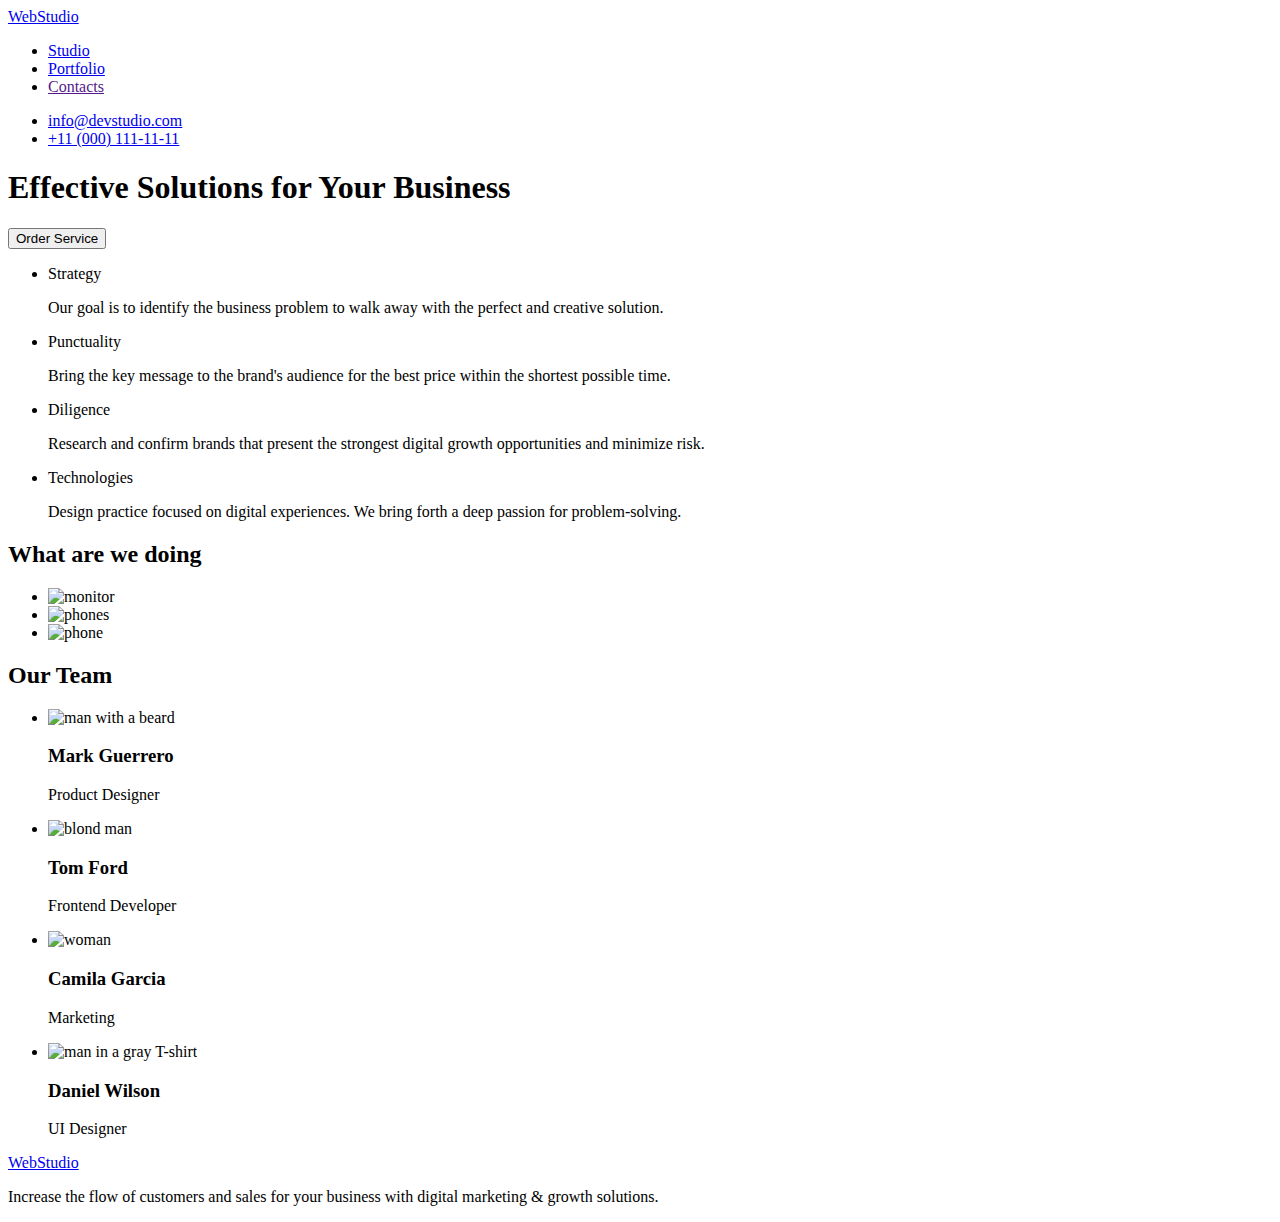
==== index.html @ 8718f3e8 "Create index.html" ====
<!DOCTYPE html>
<html lang="en">
<head>
    <meta charset="UTF-8">
    <meta http-equiv="X-UA-Compatible" content="IE=edge">
    <meta name="viewport" content="width=device-width, initial-scale=1.0">
    <title>Webstudio</title>
    <link rel="preconnect" href="https://fonts.googleapis.com">
    <link rel="preconnect" href="https://fonts.gstatic.com" crossorigin>
    <link href="https://fonts.googleapis.com/css2?family=Raleway:wght@800&family=Roboto:wght@400;500;700;900&display=swap" rel="stylesheet">
    <link rel="stylesheet" href="./css/styles.css">
</head>
<body>
    <!--HEADER-->   
    <header class="header">
        <a class="header-logo link" href="./index.html">Web<span class="header-logo-studio">Studio</span></a>
        <nav class="header-navigation">
            <ul class="header-list list">
                <li class="header-item">
                    <a class="header-link link current" href="./index.html">Studio</a>
                </li>
                <li class="header-item">
                    <a class="header-link link" href="./portfolio.html">Portfolio</a>
                </li>
                <li class="header-item">
                    <a class="header-link link" href="">Contacts</a>
                </li>
            </ul>
        </nav>
        <ul class="header-list list">
            <li class="header-item">
                <a class="contacts link" href="mailto:info@devstudio.com">info@devstudio.com</a>
            </li>
            <li class="header-item">
                <a class="contacts link" href="tel:+11(000)1111111">+11 (000) 111-11-11</a>
            </li>
        </ul>
    </header>
    <main>
        <!--Hero-->
        <section class="hero">
            <h1 class="main-title">Effective Solutions for Your Business</h1>
            <button class="modal-btn" type="button">Order Service</button>
        </section>
        <section class="solutions">
            <h2 hidden>solution</h2>
                <ul class="menu-solutions list">
                    <li class="menu-item">
                        <p class="menu-name">Strategy</p>
                        <p class="menu-text">Our goal is to identify the business
                            problem to walk away with the perfect and creative solution. </p>
                    </li>
                    <li class="menu-item">
                        <p class="menu-name">Punctuality</p>
                        <p class="menu-text">Bring the key message to the brand's audience for the best price within the shortest possible time.</p>
                    </li>
                    <li class="menu-item">
                        <p class="menu-name">Diligence</p>
                        <p class="menu-text">Research and confirm brands that present the strongest digital growth opportunities and minimize risk.
                        </p>
                    </li>
                    <li class="menu-item">
                        <p class="menu-name">Technologies</p>
                        <p class="menu-text">Design practice focused on digital experiences. We bring forth a deep passion for problem-solving.</p>
                    </li>
                </ul>
        </section>
        <section class="images">
            <h2 class="images-title title">What are we doing</h2>
            <ul class="images-menu list">
                <li class="images-item"> 
                    <img src="./images/homework1/monitor.jpg" alt="monitor" width="360" height="300">
                </li>
                <li class="images-item"> 
                    <img src="./images/homework1/phones.jpg" alt="phones" width="360" height="300"> 
                </li>
                <li class="images-item">
                    <img src="./images/homework1/phone.jpg" alt="phone" width="360" height="300"> 
                </li>
            </ul>
        </section>
        <section class="team">
            <h2 class="team-title title">Our Team</h2>
            <ul class="team-photo list">
                <li class="team-item">
                    <img src="/images/homework1/mark_guerrero.jpg" alt="man with a beard" width="264" height="260"> 
                <h3 class="team-name">Mark Guerrero</h3> 
            <p class="team-text">Product Designer</p>
        </li>
                <li class="team-item">
                    <img src="./images/homework1/tom_ford.jpg" alt="blond man" width="264" height="260"> 
                <h3 class="team-name">Tom Ford</h3>
            <p class="team-text">Frontend Developer</p>
        </li>
                <li class="team-item">
                    <img src="./images/homework1/camila_garcia.jpg" alt="woman" width="264" height="260"> 
                    <h3 class="team-name">Camila Garcia</h3>
                    <p class="team-text">Marketing</p>
                </li>
                <li class="team-item">
                    <img src="./images/homework1/daniel_wilson.jpg" alt="man in a gray T-shirt" width="264" height="260"> 
                    <h3 class="team-name">Daniel Wilson</h3>
                <p class="team-text">UI Designer</p>
            </li>
            </ul>
        </section>
    </main>
    <footer class="footer">
        <a class="footer-link link" href="/">Web<span class="footer-studio">Studio</span></a>
        <p class="footer-text">Increase the flow of customers and sales for your business with digital marketing & growth solutions.</p>
    </footer>
</body>
</html>
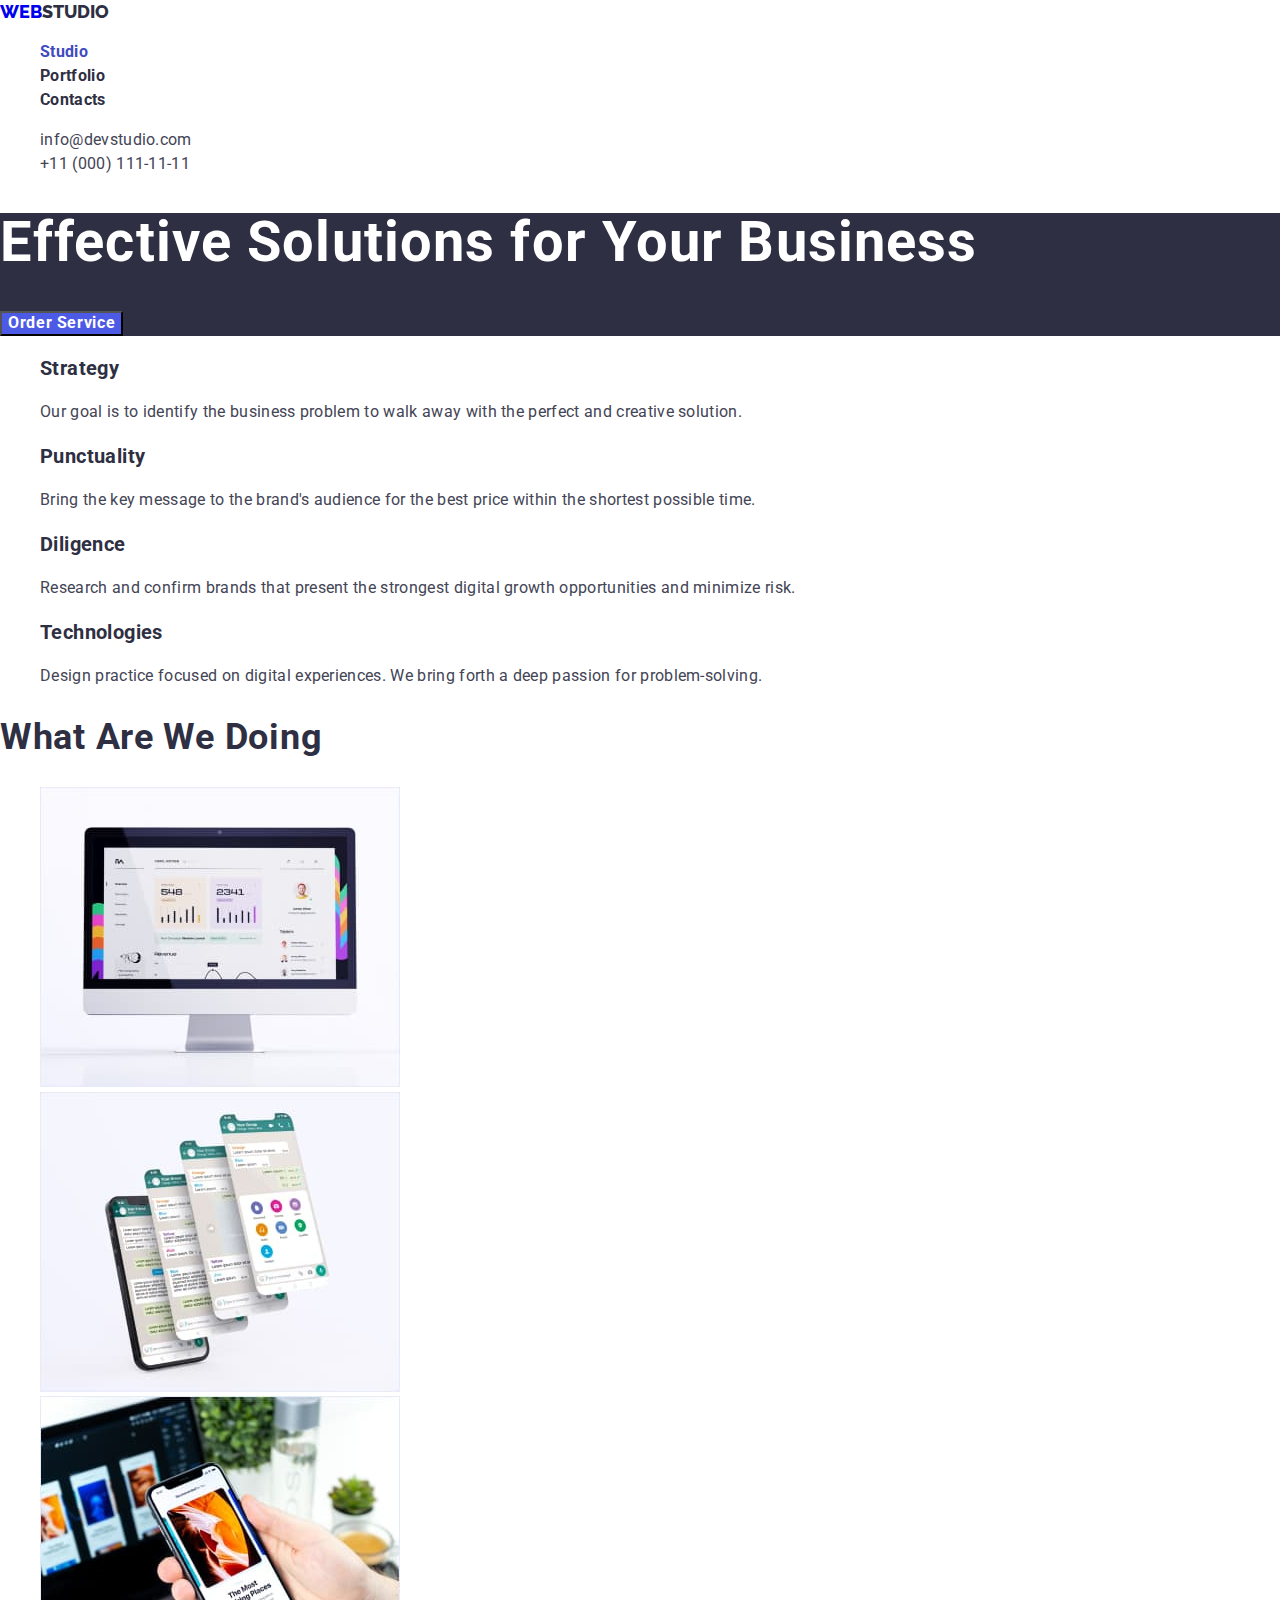
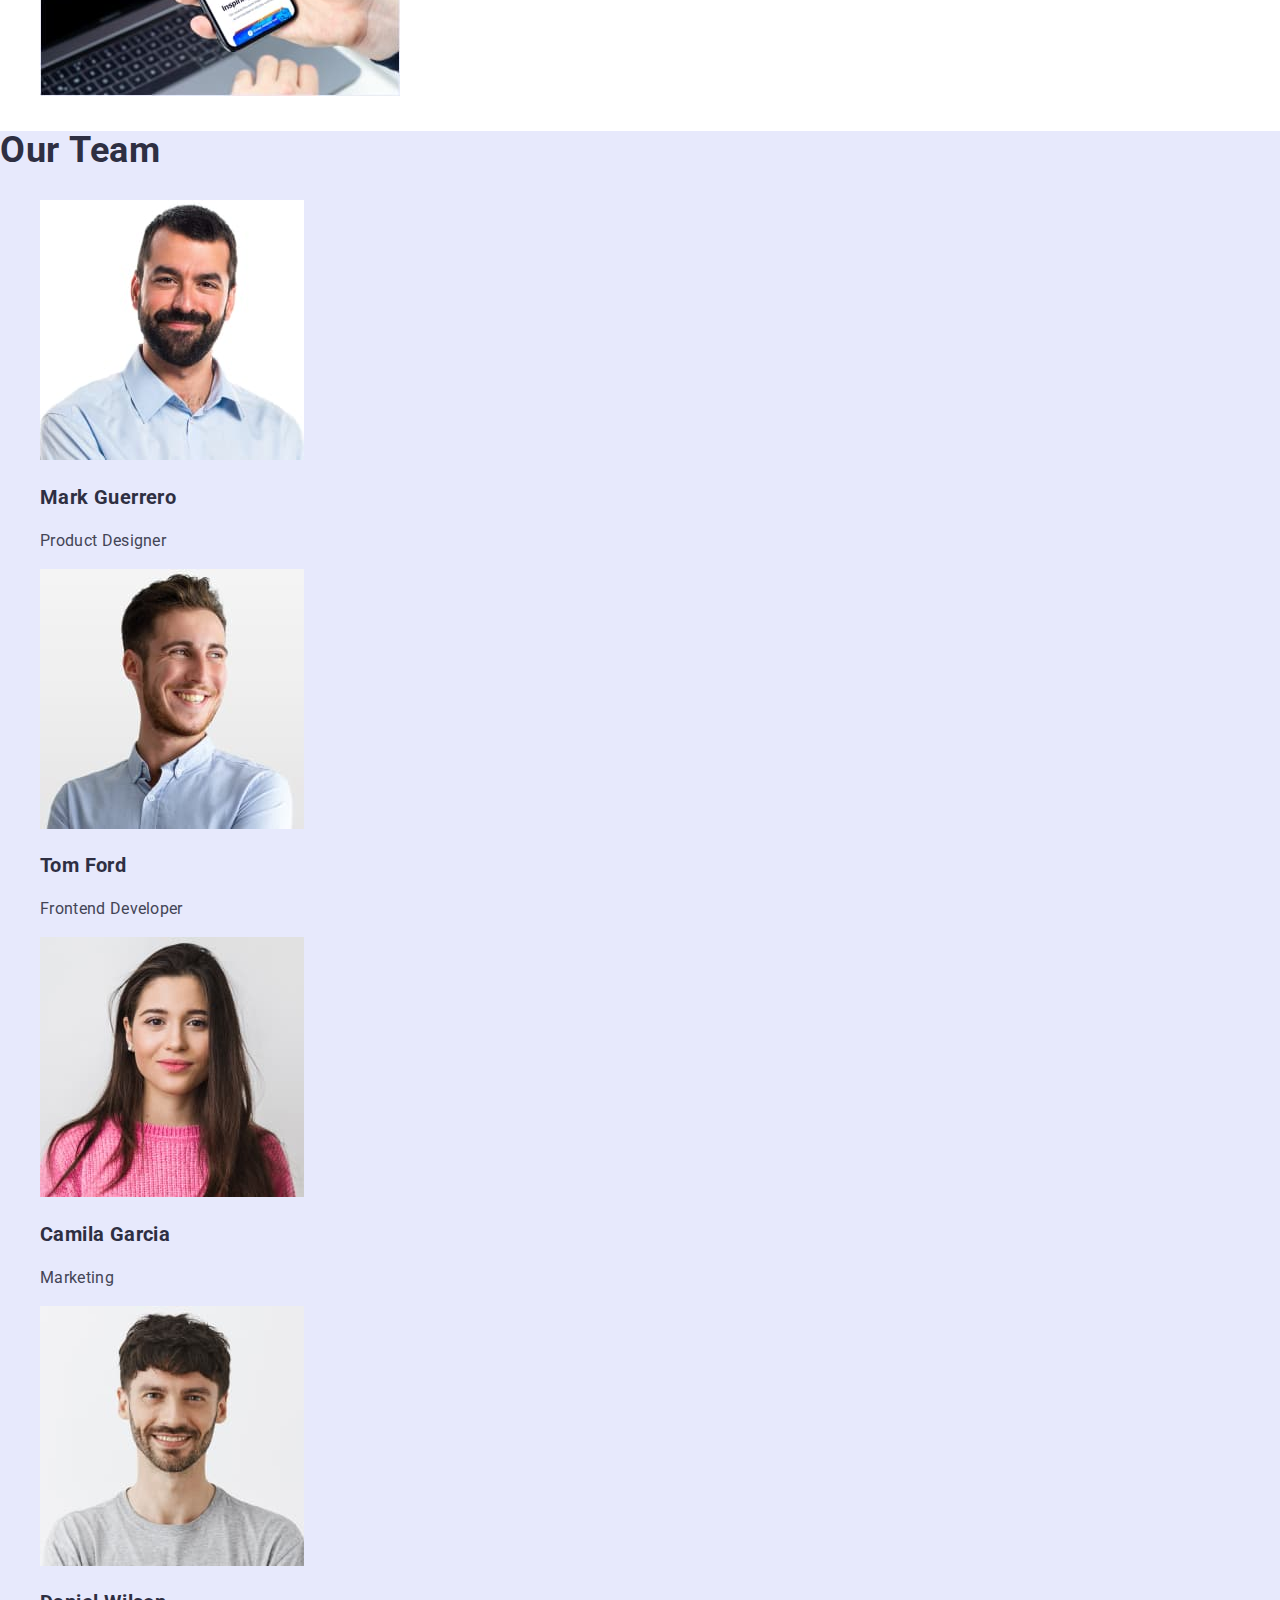
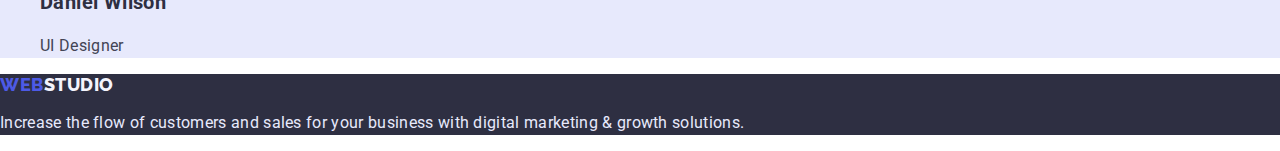
==== commit f0d9188b: "Update index.html" ====
--- a/index.html
+++ b/index.html
@@ -5,6 +5,7 @@
     <meta http-equiv="X-UA-Compatible" content="IE=edge">
     <meta name="viewport" content="width=device-width, initial-scale=1.0">
     <title>Webstudio</title>
+    <link rel="stylesheet" href="https://cdn.jsdelivr.net/npm/modern-normalize@1.1.0/modern-normalize.min.css">
     <link rel="preconnect" href="https://fonts.googleapis.com">
     <link rel="preconnect" href="https://fonts.gstatic.com" crossorigin>
     <link href="https://fonts.googleapis.com/css2?family=Raleway:wght@800&family=Roboto:wght@400;500;700;900&display=swap" rel="stylesheet">
--- a/css/styles.css
+++ b/css/styles.css
@@ -0,0 +1,224 @@
+:root {
+    --dark-color:#2E2F42;
+    --text-color: #434455;
+    --pressed-state-color: #404BBF;
+    --btn-color: #FFFFFF;
+    --links-color: #4D5AE5;
+    --accent-color:#E7E9FC;
+    --footer-logo-color: #F4F4FD;
+}
+body {
+    font-family: 'Roboto', sans-serif;
+   color: var(--text-color);
+
+}
+/*------------HEADER----------------*/
+.list {
+    list-style: none;
+}
+.link {
+    text-decoration: none;
+}
+.header-logo {
+font-family: 'Raleway', sans-serif;
+font-weight: 800;
+font-size: 18px;
+line-height: 1.33;
+text-transform: uppercase;
+}
+
+.header-logo-studio {
+/* NAVY BLUE */
+color: var(--dark-color);}
+
+
+/*-----------------nav-------------------------*/
+.header-link {
+    font-weight: 700;
+    font-size: 16px;
+    line-height: 1.5;
+    letter-spacing: 0.02em;
+   /* navy blue */
+    color: var(--dark-color);
+}
+.header-link:hover,
+.header-link:focus {
+    color: var(--pressed-state-color);
+    background-color:var(--btn-color);
+}
+.header-list .header-link.current {
+    color: var(--pressed-state-color);
+}
+
+/*-------------/nav----------------*/
+
+
+/*--------------contacts--------------*/
+.contacts {
+    font-size: 16px;
+    line-height: 1.5;
+    letter-spacing: 0.02em;
+/* SLATE */
+    color: var(--text-color);
+}
+.contacts:hover,
+.contacts:focus {
+    color: var(--pressed-state-color);
+   background-color: var(--btn-color);
+}
+/*----------------/contacts-------------------*/
+/*--------------------/HEADER-----------*/
+/*---------------MAIN-HERO-------------------*/
+.hero {
+    background-color: var(--dark-color);
+}
+.main-title {
+
+font-weight: 700;
+font-size: 56px;
+line-height: 1.07;
+letter-spacing: 0.02em;
+color: var(--btn-color);
+}
+.modal-btn {
+  font-family: inherit;
+    font-weight: 700;
+    font-size: 16px;
+    line-height: 1.18;
+    letter-spacing: 0.04em;
+    cursor: pointer;
+    color: var(--btn-color);    
+    background-color: var(--links-color);
+}
+.modal-btn:hover,
+.modal-btn:focus
+ { 
+background-color: var(--pressed-state-color);
+}
+/*-----------------/Hero----------------*/
+/*----------------- Section-SOLUTIONS---------*/
+.menu-name{
+   
+    font-weight: 700;
+    font-size: 20px;
+    line-height: 1.2;
+    letter-spacing: 0.02em; 
+    /* NAVY BLUE */
+    color: var(--dark-color);
+}
+.menu-text {
+    
+    font-size: 16px;
+    line-height: 1.5;
+    letter-spacing: 0.02em;
+    /* SLATE */
+    color: var(--text-color);    
+}
+/*-----------------/section-SOLUTIONS---------*/
+/*------------------sec-IMAGES-TEAM--------------------*/
+.title {
+
+font-weight: 700;
+font-size: 36px;
+line-height: 1.11;
+letter-spacing: 0.02em;
+text-transform: capitalize;
+color: var(--dark-color);
+}
+/*------------------/sec-IMAGES--------------------*/
+.team-name {
+    
+    font-weight: 700;
+    font-size: 20px;
+    line-height: 1.2;
+    letter-spacing: 0.02em;
+    /* NAVY BLUE */
+    color: var(--dark-color);
+   
+}
+.team-text{
+    font-size: 16px;
+    line-height: 1.5;
+    letter-spacing: 0.02em;
+    /* SLATE */
+    color: var(--text-color);
+    
+}
+.team {
+    background-color: var(--accent-color);
+}
+/*------------------/sec-TEAM--------------------*/
+/*------------------FOOTER--------------------*/
+.footer-link {
+    font-family: 'Raleway', sans-serif;
+font-weight: 800;
+font-size: 18px;
+line-height: 1.17;
+letter-spacing: 0.03em;
+text-transform: uppercase;
+/* IRIS */
+color: var(--links-color);
+
+}
+.footer-studio {
+    
+    /* CLOUD */
+    color:var(--footer-logo-color); 
+}
+.footer-text {
+font-size: 16px;
+line-height: 1.5;
+letter-spacing: 0.02em;
+/* CORNFLOWER */
+color: var(--accent-color);}
+.footer {
+    background-color: var(--dark-color);
+}
+/*------------------/FOOTER--------------------*/
+
+
+/*---------------PORTFOLIO-----------------*/
+.visually-hidden {
+    border: 0;
+  clip: rect(0 0 0 0);
+  height: 1px;
+  margin: -1px;
+  overflow: hidden;
+  padding: 0;
+  position: absolute;
+  width: 1px; 
+}
+.filters-btn {
+    font-family: inherit;
+font-weight: 500;
+font-size: 16px;
+line-height: 1.5;
+display: flex;
+align-items: center;
+text-align: center;
+letter-spacing: 0.04em;
+/* IRIS */
+color: var(--links-color);
+background: var(--footer-logo-color);
+cursor: pointer;
+}
+.filters-btn:hover,
+.filters-btn:focus {
+    color: var(--btn-color);
+   background-color: var(--pressed-state-color);
+}
+.photos-title{
+    font-weight: 500;
+    font-size: 20px;
+    line-height: 1.2;
+    letter-spacing: 0.02em;
+    /* NAVY BLUE */ 
+    color: var(--dark-color); 
+}
+.photos-subtitle{
+    font-size: 16px;
+    line-height: 1.5;
+    letter-spacing: 0.02em;
+    /* SLATE */
+    color: var(--text-color);
+}
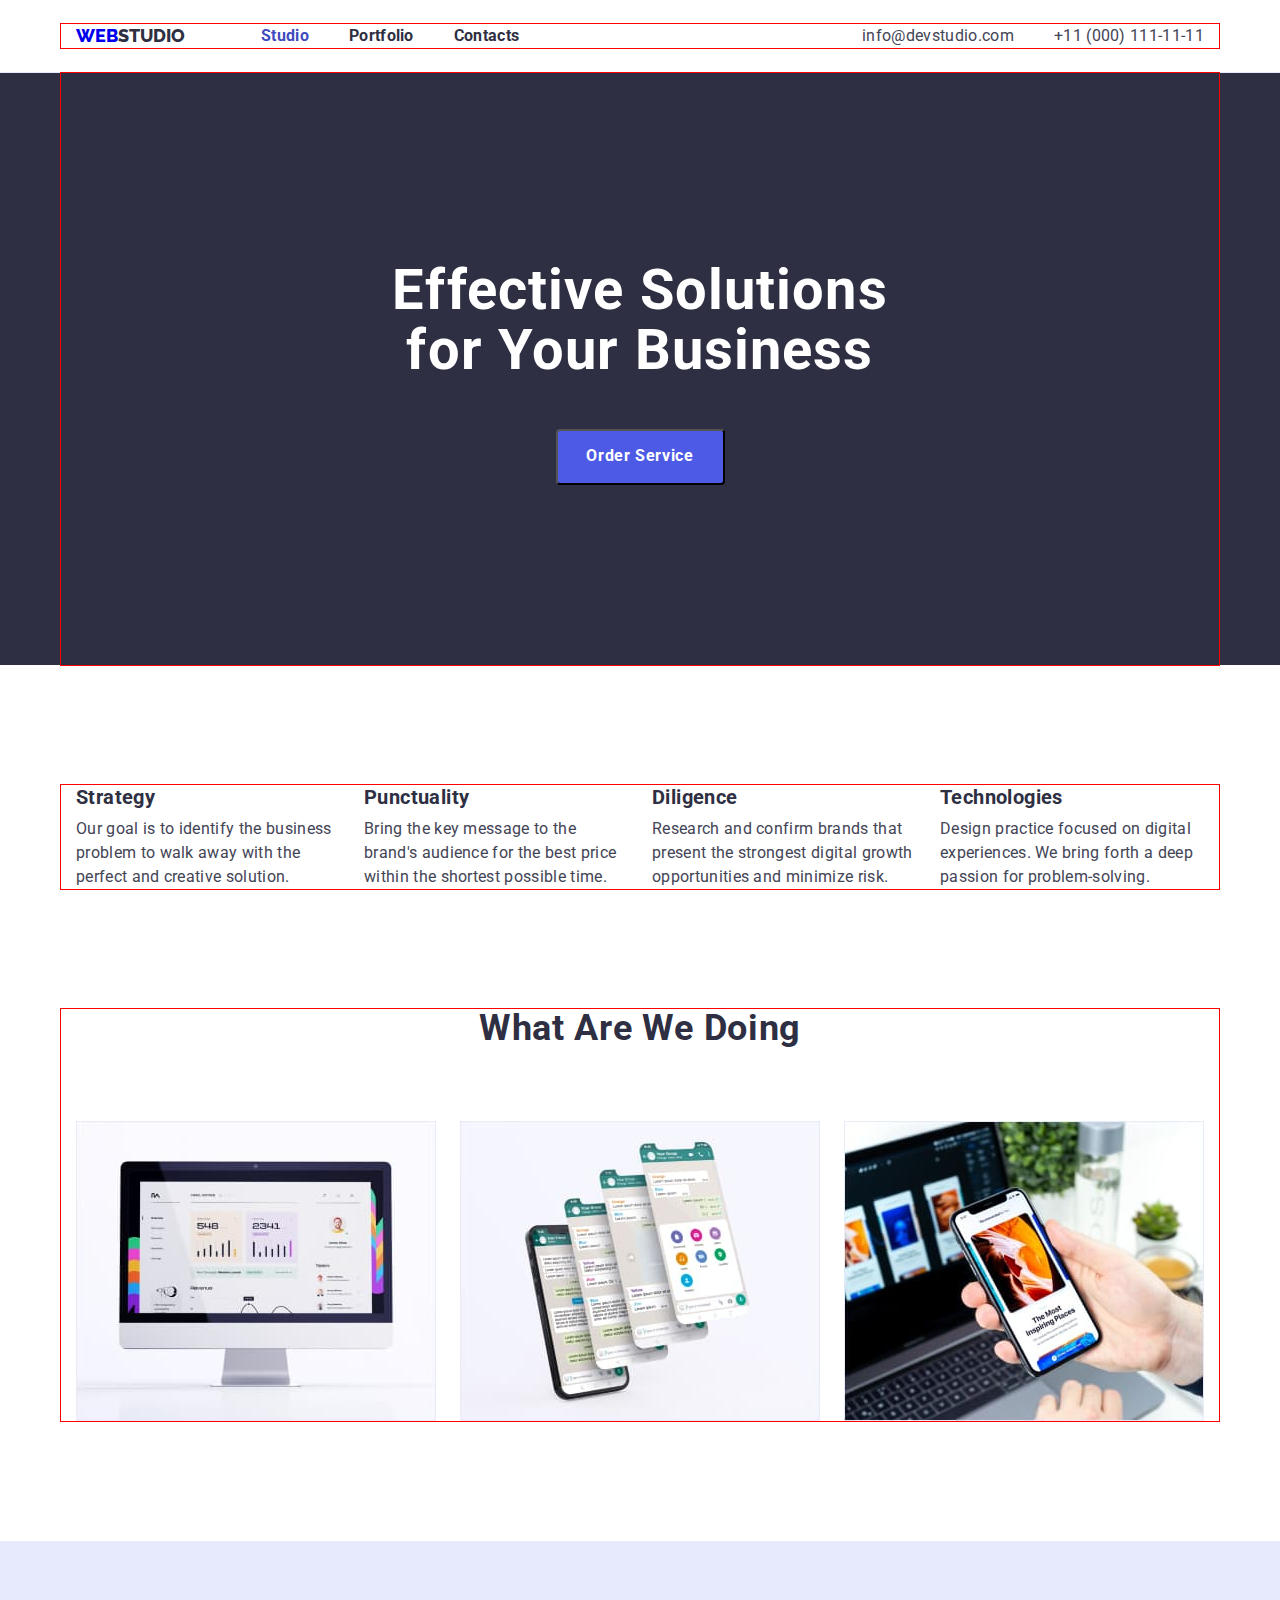
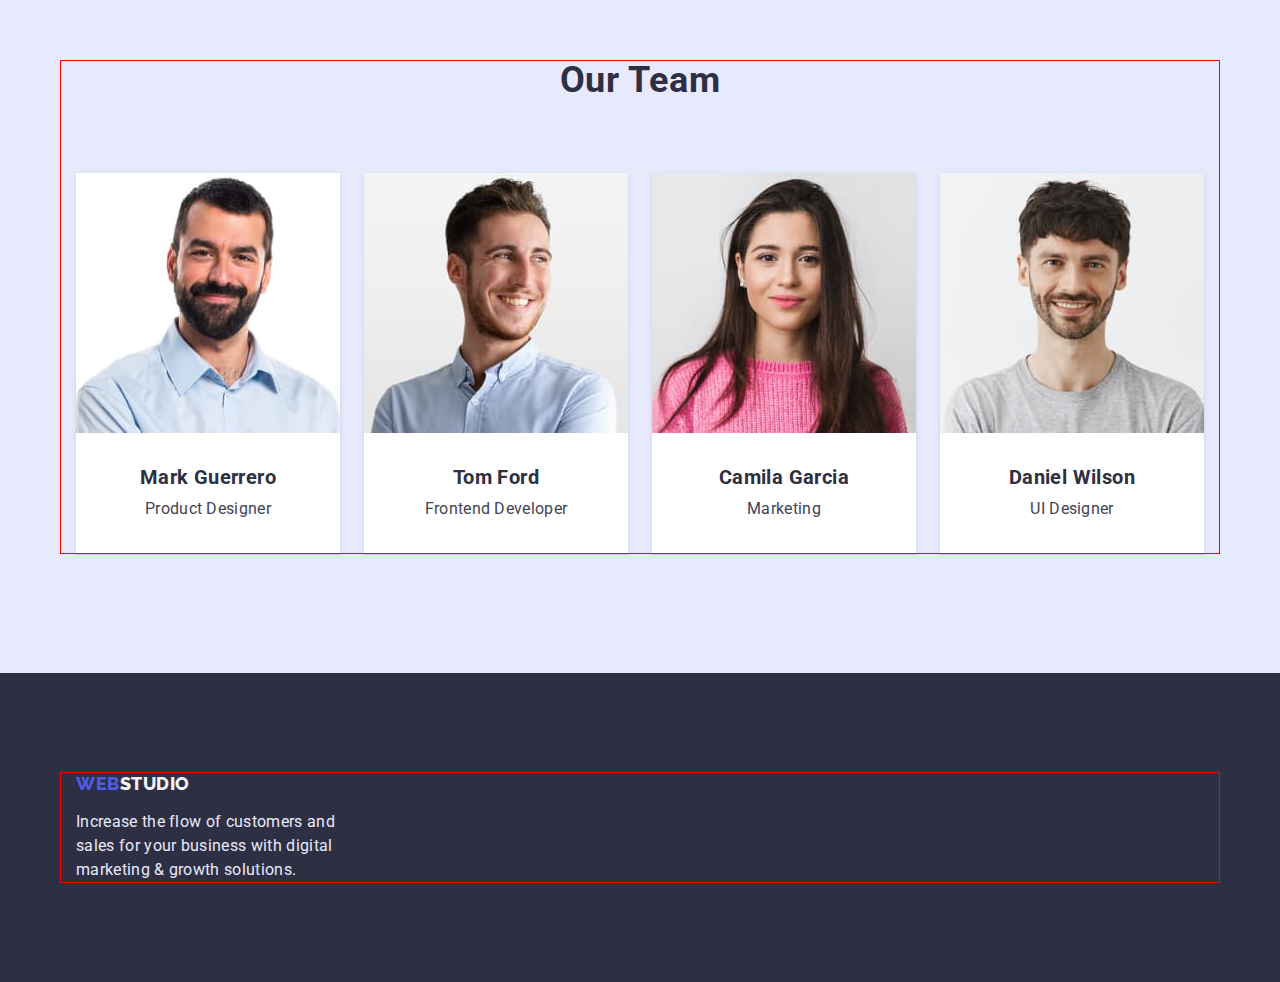
==== commit b5db33ee: "Update index.html" ====
--- a/index.html
+++ b/index.html
@@ -14,6 +14,8 @@
 <body>
     <!--HEADER-->   
     <header class="header">
+        
+        <div class="container header-container">
         <a class="header-logo link" href="./index.html">Web<span class="header-logo-studio">Studio</span></a>
         <nav class="header-navigation">
             <ul class="header-list list">
@@ -36,14 +38,19 @@
                 <a class="contacts link" href="tel:+11(000)1111111">+11 (000) 111-11-11</a>
             </li>
         </ul>
+        </div>
     </header>
     <main>
         <!--Hero-->
         <section class="hero">
+            <div class="container hero-container">
             <h1 class="main-title">Effective Solutions for Your Business</h1>
             <button class="modal-btn" type="button">Order Service</button>
+        </div>
         </section>
-        <section class="solutions">
+        <section class="solutions section">
+            
+            <div class="container">
             <h2 hidden>solution</h2>
                 <ul class="menu-solutions list">
                     <li class="menu-item">
@@ -65,8 +72,10 @@
                         <p class="menu-text">Design practice focused on digital experiences. We bring forth a deep passion for problem-solving.</p>
                     </li>
                 </ul>
+                </div>
         </section>
         <section class="images">
+            <div class="container">
             <h2 class="images-title title">What are we doing</h2>
             <ul class="images-menu list">
                 <li class="images-item"> 
@@ -79,24 +88,31 @@
                     <img src="./images/homework1/phone.jpg" alt="phone" width="360" height="300"> 
                 </li>
             </ul>
+            </div>
         </section>
-        <section class="team">
+        <section class="team section">
+            <div class="container">
             <h2 class="team-title title">Our Team</h2>
             <ul class="team-photo list">
                 <li class="team-item">
+                   
                     <img src="/images/homework1/mark_guerrero.jpg" alt="man with a beard" width="264" height="260"> 
-                <h3 class="team-name">Mark Guerrero</h3> 
+               
+                 <h3 class="team-name">Mark Guerrero</h3> 
             <p class="team-text">Product Designer</p>
+        
         </li>
                 <li class="team-item">
+                  
                     <img src="./images/homework1/tom_ford.jpg" alt="blond man" width="264" height="260"> 
-                <h3 class="team-name">Tom Ford</h3>
-            <p class="team-text">Frontend Developer</p>
+                    <h3 class="team-name">Tom Ford</h3>
+            <p class="team-text">Frontend Developer</p> 
         </li>
                 <li class="team-item">
                     <img src="./images/homework1/camila_garcia.jpg" alt="woman" width="264" height="260"> 
                     <h3 class="team-name">Camila Garcia</h3>
                     <p class="team-text">Marketing</p>
+                    
                 </li>
                 <li class="team-item">
                     <img src="./images/homework1/daniel_wilson.jpg" alt="man in a gray T-shirt" width="264" height="260"> 
@@ -104,11 +120,14 @@
                 <p class="team-text">UI Designer</p>
             </li>
             </ul>
+        </div>
         </section>
     </main>
     <footer class="footer">
+        <div class="container ">
         <a class="footer-link link" href="/">Web<span class="footer-studio">Studio</span></a>
         <p class="footer-text">Increase the flow of customers and sales for your business with digital marketing & growth solutions.</p>
+        </div>
     </footer>
 </body>
 </html>--- a/css/styles.css
+++ b/css/styles.css
@@ -12,6 +12,30 @@
    color: var(--text-color);
 
 }
+p,h1,h2,h3,h4,h5,h6 {
+    margin-top: 0; 
+    margin-bottom: 0;
+     }
+ol, ul{
+    margin-top: 0; 
+    margin-bottom: 0;
+    padding-left: 0;
+}
+img {
+    display: block;
+}
+.container {
+    width: 1158px;
+    padding-left: 15px;
+    padding-right: 15px;
+margin: 0 auto;
+
+outline: 1px solid red;
+}
+.section {
+    padding-bottom: 120px;
+    padding-top: 120px;
+}
 /*------------HEADER----------------*/
 .list {
     list-style: none;
@@ -19,20 +43,42 @@
 .link {
     text-decoration: none;
 }
+.header {
+    padding-top: 24px;
+    padding-bottom: 24px;
+    border-bottom: 1px solid var(--accent-color);
+}
+.header-container {
+    display: flex;
+    align-items: center;
+}
+
 .header-logo {
 font-family: 'Raleway', sans-serif;
 font-weight: 800;
 font-size: 18px;
 line-height: 1.33;
 text-transform: uppercase;
+
 }
 
 .header-logo-studio {
 /* NAVY BLUE */
-color: var(--dark-color);}
+color: var(--dark-color);
+margin-right: 76px;
+}
 
 
 /*-----------------nav-------------------------*/
+.header-navigation {
+    display: flex;
+    align-items: center;
+    margin-right: auto;
+}
+.header-list {
+    display: flex;
+    gap: 40px;  
+}
 .header-link {
     font-weight: 700;
     font-size: 16px;
@@ -71,17 +117,30 @@
 /*---------------MAIN-HERO-------------------*/
 .hero {
     background-color: var(--dark-color);
+    text-align: center;
+}
+.hero-container {
+    padding-top: 188px ;
+    padding-bottom: 180px;
 }
 .main-title {
-
+max-width: 496px;
 font-weight: 700;
 font-size: 56px;
 line-height: 1.07;
 letter-spacing: 0.02em;
 color: var(--btn-color);
+
+margin-left: auto;
+margin-right: auto;
+margin-bottom: 48px;
+
 }
 .modal-btn {
-  font-family: inherit;
+
+  min-width: 169px;
+  height: 56px;
+    font-family: inherit;
     font-weight: 700;
     font-size: 16px;
     line-height: 1.18;
@@ -89,6 +148,8 @@
     cursor: pointer;
     color: var(--btn-color);    
     background-color: var(--links-color);
+    border-radius: 4px;
+    
 }
 .modal-btn:hover,
 .modal-btn:focus
@@ -97,6 +158,19 @@
 }
 /*-----------------/Hero----------------*/
 /*----------------- Section-SOLUTIONS---------*/
+.menu-solutions {
+    
+    display: flex;
+    flex-wrap: wrap;
+    gap: 24px;
+    column-gap: 24px;
+    align-items: center;
+     
+}
+.menu-item {
+    flex-basis: calc((100% - 72px/4));
+    max-width: 264px;
+}  
 .menu-name{
    
     font-weight: 700;
@@ -105,6 +179,8 @@
     letter-spacing: 0.02em; 
     /* NAVY BLUE */
     color: var(--dark-color);
+    margin-bottom: 8px;
+    
 }
 .menu-text {
     
@@ -116,6 +192,15 @@
 }
 /*-----------------/section-SOLUTIONS---------*/
 /*------------------sec-IMAGES-TEAM--------------------*/
+.images-menu {
+    display: flex;
+    flex-wrap: wrap;
+    gap: 24px;
+    flex-basis: calc((100%-48px/3));
+}
+.images {
+    padding-bottom: 120px;
+}
 .title {
 
 font-weight: 700;
@@ -124,8 +209,18 @@
 letter-spacing: 0.02em;
 text-transform: capitalize;
 color: var(--dark-color);
+margin-bottom: 72px;
+text-align: center;
 }
 /*------------------/sec-IMAGES--------------------*/
+
+
+.team-item {
+    box-shadow: 0px 1px 6px rgba(46, 47, 66, 0.08), 0px 1px 1px rgba(46, 47, 66, 0.16), 0px 2px 1px rgba(46, 47, 66, 0.08);
+ 
+ background: var(--btn-color);
+
+}
 .team-name {
     
     font-weight: 700;
@@ -134,7 +229,8 @@
     letter-spacing: 0.02em;
     /* NAVY BLUE */
     color: var(--dark-color);
-   
+  margin-top: 32px;
+    margin-bottom: 8px;
 }
 .team-text{
     font-size: 16px;
@@ -142,11 +238,21 @@
     letter-spacing: 0.02em;
     /* SLATE */
     color: var(--text-color);
-    
-}
+    padding-bottom: 32px;
+}
+
 .team {
     background-color: var(--accent-color);
 }
+.team-photo {
+    display: flex;
+    flex-wrap: wrap;
+   gap: 24px;
+   text-align: center;
+   flex-basis: calc((100%-72px/4));
+   
+}
+
 /*------------------/sec-TEAM--------------------*/
 /*------------------FOOTER--------------------*/
 .footer-link {
@@ -170,10 +276,17 @@
 line-height: 1.5;
 letter-spacing: 0.02em;
 /* CORNFLOWER */
-color: var(--accent-color);}
+color: var(--accent-color);
+margin-top: 16px;
+max-width: 264px;
+}
 .footer {
     background-color: var(--dark-color);
-}
+    padding-top: 100px;
+    padding-bottom: 100px;
+    
+}
+
 /*------------------/FOOTER--------------------*/
 
 
@@ -187,6 +300,18 @@
   padding: 0;
   position: absolute;
   width: 1px; 
+}
+.filters {
+    padding-top: 96px;
+    padding-bottom: 120px;
+    
+}
+.filters-list{
+    display: flex;
+    flex-basis: calc((100% - 96px/5))
+    justify-content: center;
+    gap:24px;
+    margin-left: 427px;
 }
 .filters-btn {
     font-family: inherit;
@@ -201,6 +326,10 @@
 color: var(--links-color);
 background: var(--footer-logo-color);
 cursor: pointer;
+border-radius: 4px;
+margin-bottom: 72px;
+
+
 }
 .filters-btn:hover,
 .filters-btn:focus {
@@ -214,6 +343,10 @@
     letter-spacing: 0.02em;
     /* NAVY BLUE */ 
     color: var(--dark-color); 
+    margin-top: 32px;
+    margin-bottom: 8px;
+    margin-left: 16px;
+
 }
 .photos-subtitle{
     font-size: 16px;
@@ -221,4 +354,25 @@
     letter-spacing: 0.02em;
     /* SLATE */
     color: var(--text-color);
-}
+    margin-bottom: 32px;
+    margin-left: 16px;
+}
+
+
+ .photos-list {
+ flex-basis: calc((100%-192px/9));
+ display: flex;   
+ flex-wrap: wrap;
+gap:24px;
+
+}
+
+
+.photos-item {
+    display: block;
+    margin-bottom: 48px;
+}
+.photos-text {
+    border: 1px solid #E7E9FC;
+   
+}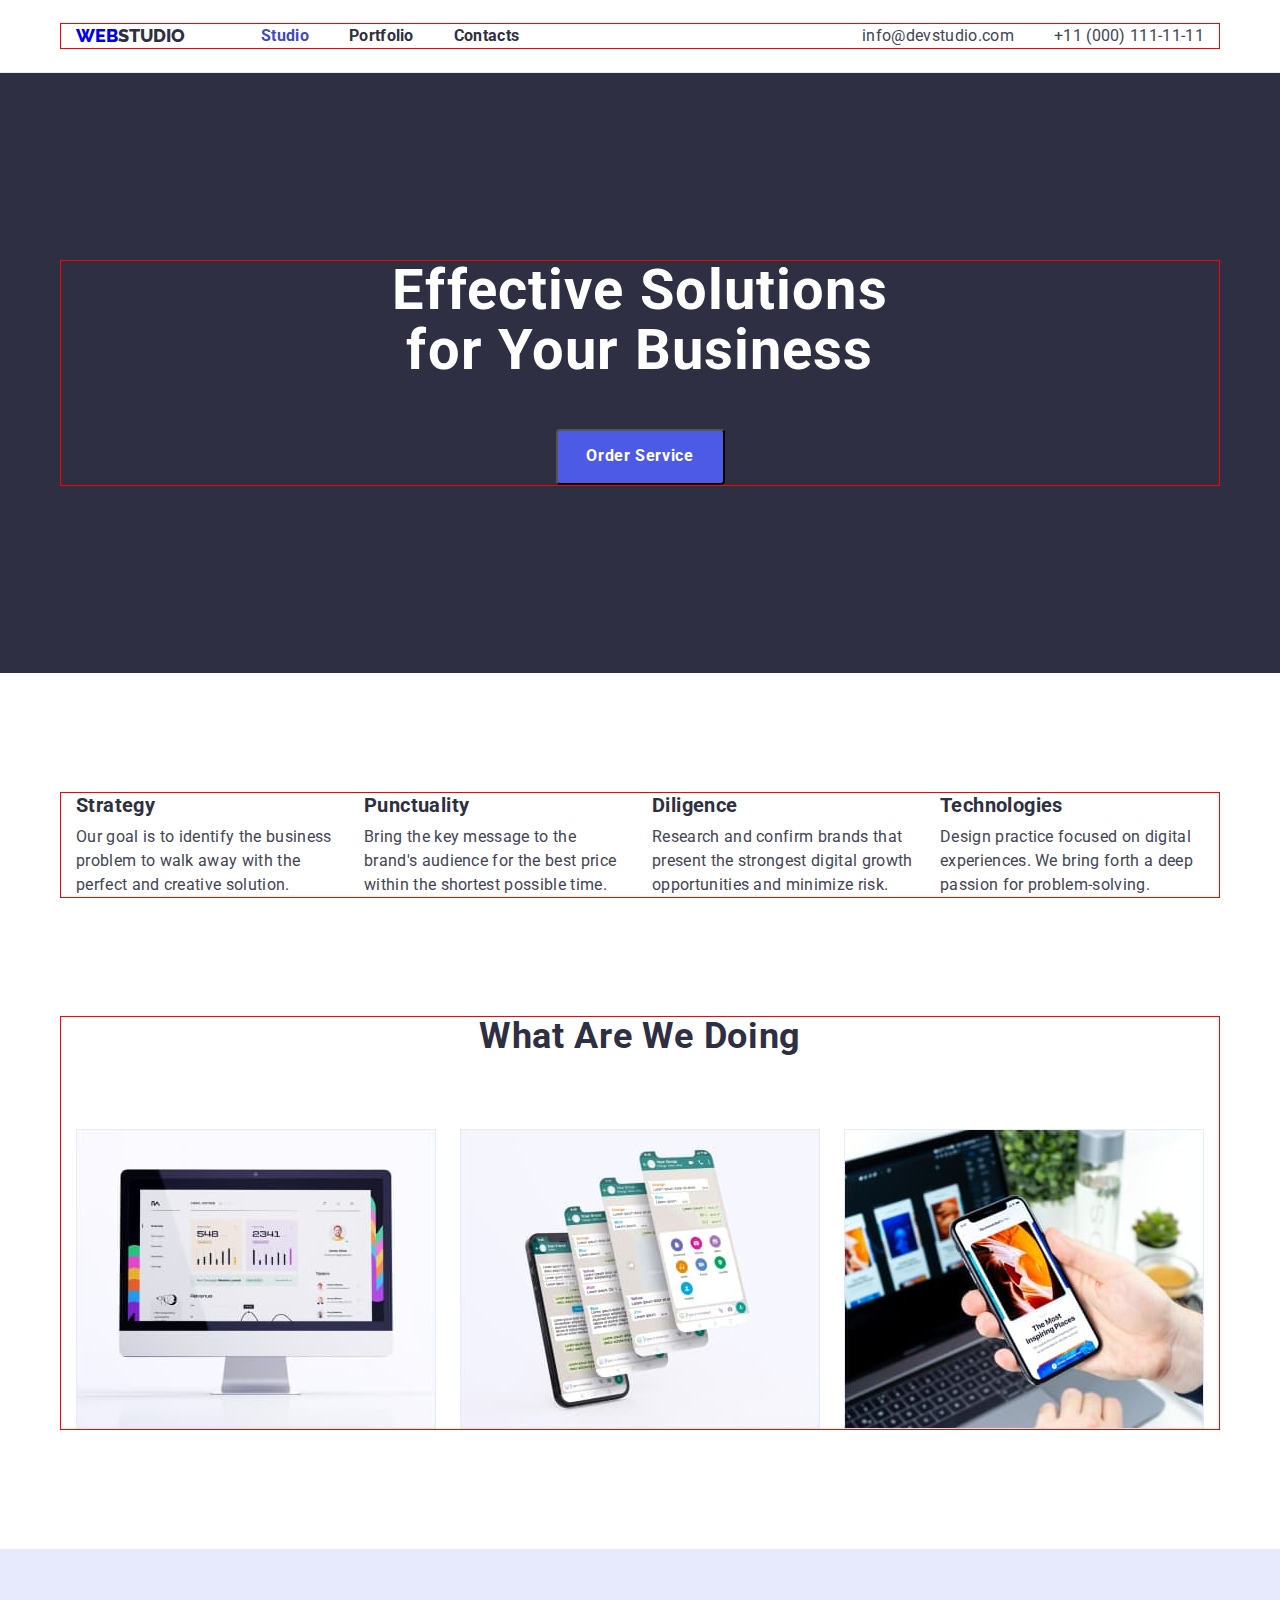
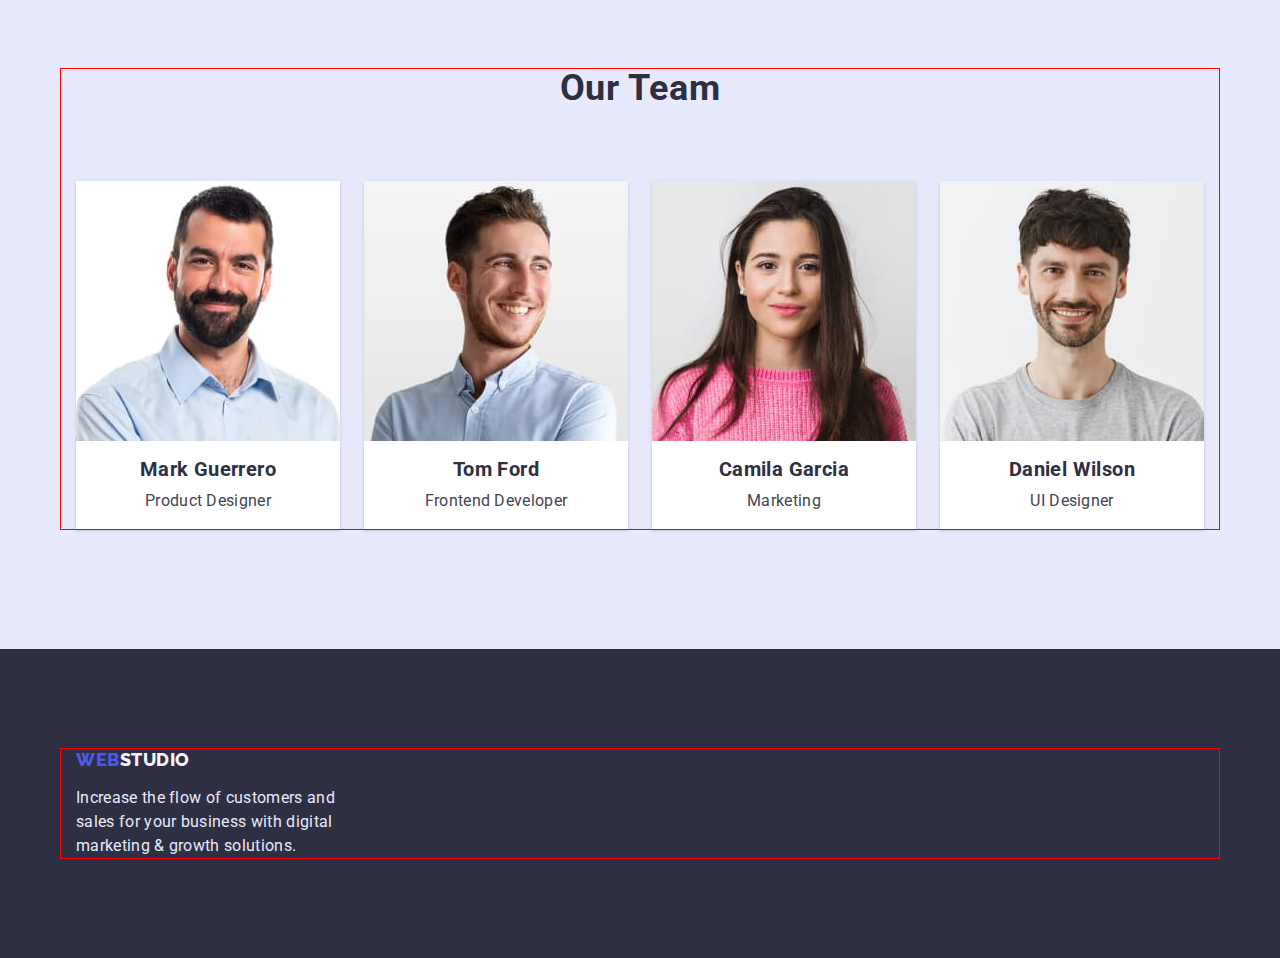
==== commit c93f8aa9: "Update index.html" ====
--- a/index.html
+++ b/index.html
@@ -96,28 +96,32 @@
             <ul class="team-photo list">
                 <li class="team-item">
                    
-                    <img src="/images/homework1/mark_guerrero.jpg" alt="man with a beard" width="264" height="260"> 
-               
+                    <img src="./images/homework1/mark_guerrero.jpg" alt="man with a beard" width="264" height="260"> 
+                <div class="team-item-container">
                  <h3 class="team-name">Mark Guerrero</h3> 
             <p class="team-text">Product Designer</p>
-        
+                </div>
         </li>
                 <li class="team-item">
-                  
                     <img src="./images/homework1/tom_ford.jpg" alt="blond man" width="264" height="260"> 
+                <div class="team-item-container">
                     <h3 class="team-name">Tom Ford</h3>
             <p class="team-text">Frontend Developer</p> 
+                </div>
         </li>
                 <li class="team-item">
                     <img src="./images/homework1/camila_garcia.jpg" alt="woman" width="264" height="260"> 
+                <div class="team-item-container">
                     <h3 class="team-name">Camila Garcia</h3>
                     <p class="team-text">Marketing</p>
-                    
+                </div>
                 </li>
                 <li class="team-item">
                     <img src="./images/homework1/daniel_wilson.jpg" alt="man in a gray T-shirt" width="264" height="260"> 
+                <div class="team-item-container">
                     <h3 class="team-name">Daniel Wilson</h3>
                 <p class="team-text">UI Designer</p>
+                </div>
             </li>
             </ul>
         </div>
--- a/css/styles.css
+++ b/css/styles.css
@@ -116,13 +116,17 @@
 /*--------------------/HEADER-----------*/
 /*---------------MAIN-HERO-------------------*/
 .hero {
+    padding-top: 188px;
+    padding-bottom: 188px;
     background-color: var(--dark-color);
     text-align: center;
 }
-.hero-container {
+/*.hero-container {
     padding-top: 188px ;
     padding-bottom: 180px;
-}
+}*/
+
+
 .main-title {
 max-width: 496px;
 font-weight: 700;
@@ -168,7 +172,7 @@
      
 }
 .menu-item {
-    flex-basis: calc((100% - 72px/4));
+    flex-basis: calc((100% - 72px/)4);
     max-width: 264px;
 }  
 .menu-name{
@@ -196,10 +200,11 @@
     display: flex;
     flex-wrap: wrap;
     gap: 24px;
-    flex-basis: calc((100%-48px/3));
+    flex-basis: calc((100%-48px)/3);
 }
 .images {
     padding-bottom: 120px;
+   
 }
 .title {
 
@@ -229,7 +234,7 @@
     letter-spacing: 0.02em;
     /* NAVY BLUE */
     color: var(--dark-color);
-  margin-top: 32px;
+  
     margin-bottom: 8px;
 }
 .team-text{
@@ -238,7 +243,7 @@
     letter-spacing: 0.02em;
     /* SLATE */
     color: var(--text-color);
-    padding-bottom: 32px;
+    
 }
 
 .team {
@@ -249,8 +254,11 @@
     flex-wrap: wrap;
    gap: 24px;
    text-align: center;
-   flex-basis: calc((100%-72px/4));
-   
+   flex-basis: calc((100%-72px)/4);
+   
+}
+.team-item-container {
+padding: 16px 32px;
 }
 
 /*------------------/sec-TEAM--------------------*/
@@ -308,18 +316,20 @@
 }
 .filters-list{
     display: flex;
-    flex-basis: calc((100% - 96px/5))
+    flex-basis: calc((100% - 96px)/5);
     justify-content: center;
     gap:24px;
-    margin-left: 427px;
-}
+    margin:0 auto; 
+    margin-bottom: 72px;
+}
+
 .filters-btn {
     font-family: inherit;
 font-weight: 500;
 font-size: 16px;
 line-height: 1.5;
-display: flex;
-align-items: center;
+display:flex;
+align-items: flex-start;
 text-align: center;
 letter-spacing: 0.04em;
 /* IRIS */
@@ -327,8 +337,9 @@
 background: var(--footer-logo-color);
 cursor: pointer;
 border-radius: 4px;
-margin-bottom: 72px;
-
+
+box-shadow: 0px 3px 1px rgba(0, 0, 0, 0.1), 0px 2px 1px rgba(0, 0, 0, 0.08), 0px 2px 2px rgba(0, 0, 0, 0.12);
+padding: 12px 24px;
 
 }
 .filters-btn:hover,
@@ -343,10 +354,8 @@
     letter-spacing: 0.02em;
     /* NAVY BLUE */ 
     color: var(--dark-color); 
-    margin-top: 32px;
     margin-bottom: 8px;
-    margin-left: 16px;
-
+    
 }
 .photos-subtitle{
     font-size: 16px;
@@ -354,25 +363,30 @@
     letter-spacing: 0.02em;
     /* SLATE */
     color: var(--text-color);
-    margin-bottom: 32px;
-    margin-left: 16px;
+   
 }
 
 
  .photos-list {
- flex-basis: calc((100%-192px/9));
+ flex-basis: calc((100%-192px)/9);
  display: flex;   
  flex-wrap: wrap;
-gap:24px;
+row-gap: 48px;
+column-gap: 24px;
 
 }
 
 
 .photos-item {
     display: block;
-    margin-bottom: 48px;
+    box-shadow: 0px 1px 6px rgba(46, 47, 66, 0.08);
+   
+    
 }
 .photos-text {
-    border: 1px solid #E7E9FC;
-   
+    border: 1px solid var(--accent-color);
+   border-top: 0;
+padding-top: 32px;
+padding-left: 16px;
+padding-bottom: 32px;
 }